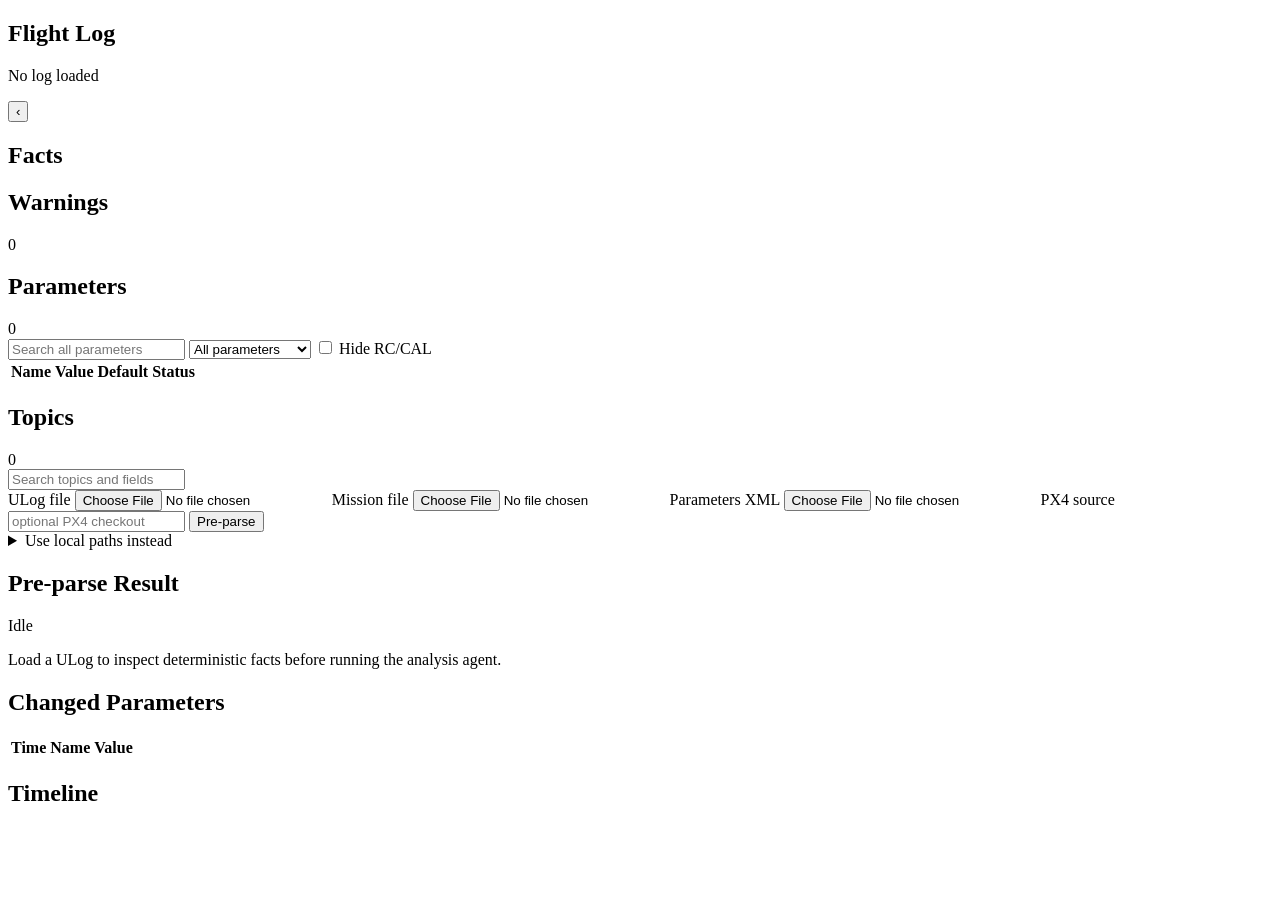
==== web/index.html @ 87f1a951 "Add pre-parse frontend Adds a lightweight upload-first web UI and local server for deterministic ULo" ====
<!doctype html>
<html lang="en">
  <head>
    <meta charset="utf-8">
    <meta name="viewport" content="width=device-width, initial-scale=1">
    <title>Flight Log Analysis</title>
    <link rel="stylesheet" href="/styles.css">
  </head>
  <body>
    <div class="app-shell">
      <aside class="sidebar" id="sidebar">
        <div class="sidebar-header">
          <div>
            <h1>Flight Log</h1>
            <p id="sidebarSummary">No log loaded</p>
          </div>
          <button class="icon-button" id="sidebarToggle" type="button" title="Collapse sidebar" aria-label="Collapse sidebar">
            <span aria-hidden="true">‹</span>
          </button>
        </div>

        <section class="fact-section">
          <h2>Facts</h2>
          <dl class="fact-grid" id="factGrid"></dl>
        </section>

        <section class="fact-section">
          <div class="section-title-row">
            <h2>Warnings</h2>
            <span class="count-pill" id="warningCount">0</span>
          </div>
          <div class="message-list" id="warningsList"></div>
        </section>

        <section class="fact-section">
          <div class="section-title-row">
            <h2>Parameters</h2>
            <span class="count-pill" id="parameterCount">0</span>
          </div>
          <div class="toolbar">
            <input id="parameterSearch" type="search" placeholder="Search all parameters">
            <select id="parameterStatus">
              <option value="all">All parameters</option>
              <option value="non_default">Non-default</option>
              <option value="default">Default</option>
              <option value="unknown">Unknown default</option>
            </select>
            <label class="check-row">
              <input id="hideRcCal" type="checkbox">
              Hide RC/CAL
            </label>
          </div>
          <div class="table-shell">
            <table class="dense-table">
              <thead>
                <tr>
                  <th>Name</th>
                  <th>Value</th>
                  <th>Default</th>
                  <th>Status</th>
                </tr>
              </thead>
              <tbody id="parameterRows"></tbody>
            </table>
          </div>
        </section>

        <section class="fact-section">
          <div class="section-title-row">
            <h2>Topics</h2>
            <span class="count-pill" id="topicCount">0</span>
          </div>
          <div class="toolbar">
            <input id="topicSearch" type="search" placeholder="Search topics and fields">
          </div>
          <div id="topicRows" class="topic-list"></div>
        </section>
      </aside>

      <main class="main-canvas">
        <form class="input-bar upload-form" id="preparseForm" enctype="multipart/form-data">
          <label>
            ULog file
            <input id="logFile" name="log_file" type="file" accept=".ulg">
          </label>
          <label>
            Mission file
            <input id="missionFile" name="mission_file" type="file" accept=".plan,.waypoints,.txt">
          </label>
          <label>
            Parameters XML
            <input id="parametersXmlFile" name="parameters_xml_file" type="file" accept=".xml">
          </label>
          <label>
            PX4 source
            <input id="sourcePath" name="source_path" type="text" placeholder="optional PX4 checkout">
          </label>
          <button type="submit">Pre-parse</button>
          <details class="advanced-inputs">
            <summary>Use local paths instead</summary>
            <div class="advanced-grid">
              <label>
                ULog path
                <input id="logPath" name="log_path" type="text" placeholder="/path/to/flight.ulg">
              </label>
              <label>
                Mission path
                <input id="missionPath" name="mission_path" type="text" placeholder="optional .plan or .waypoints">
              </label>
              <label>
                Parameters XML path
                <input id="parametersXmlPath" name="parameters_xml_path" type="text" placeholder="optional parameters.xml">
              </label>
            </div>
          </details>
        </form>
        <div class="upload-progress" id="uploadProgress" hidden>
          <div class="upload-progress-bar" id="uploadProgressBar"></div>
        </div>

        <section class="canvas-section">
          <div class="section-title-row">
            <h2>Pre-parse Result</h2>
            <span id="runStatus" class="status-text">Idle</span>
          </div>
          <div id="mainSummary" class="summary-panel">
            <p>Load a ULog to inspect deterministic facts before running the analysis agent.</p>
          </div>
        </section>

        <section class="canvas-section">
          <h2>Changed Parameters</h2>
          <div class="table-shell main-table">
            <table class="dense-table">
              <thead>
                <tr>
                  <th>Time</th>
                  <th>Name</th>
                  <th>Value</th>
                </tr>
              </thead>
              <tbody id="changedParameterRows"></tbody>
            </table>
          </div>
        </section>

        <section class="canvas-section">
          <h2>Timeline</h2>
          <div id="timelineRows" class="timeline-list"></div>
        </section>
      </main>
    </div>
    <script src="/app.js"></script>
  </body>
</html>
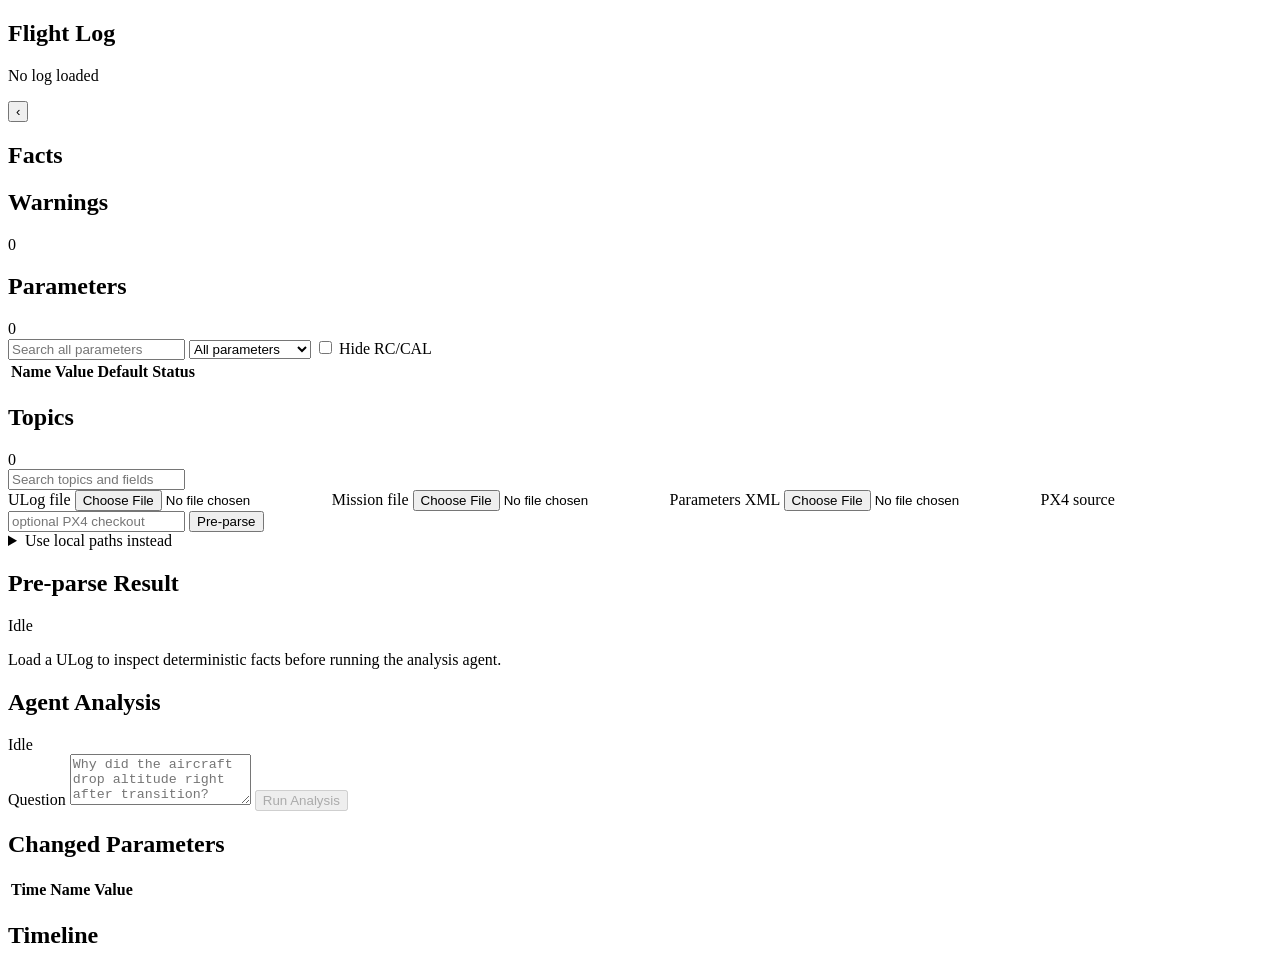
==== commit c90cd570: "Add hypothesis verification workflow" ====
--- a/web/index.html
+++ b/web/index.html
@@ -129,6 +129,22 @@
         </section>
 
         <section class="canvas-section">
+          <div class="section-title-row">
+            <h2>Agent Analysis</h2>
+            <span id="analysisStatus" class="status-text">Idle</span>
+          </div>
+          <div class="analysis-controls">
+            <label>
+              Question
+              <textarea id="analysisQuestion" rows="3" placeholder="Why did the aircraft drop altitude right after transition?"></textarea>
+            </label>
+            <button id="analysisButton" type="button" disabled>Run Analysis</button>
+          </div>
+          <div id="analysisProgress" class="progress-list"></div>
+          <div id="analysisReport" class="analysis-report"></div>
+        </section>
+
+        <section class="canvas-section">
           <h2>Changed Parameters</h2>
           <div class="table-shell main-table">
             <table class="dense-table">
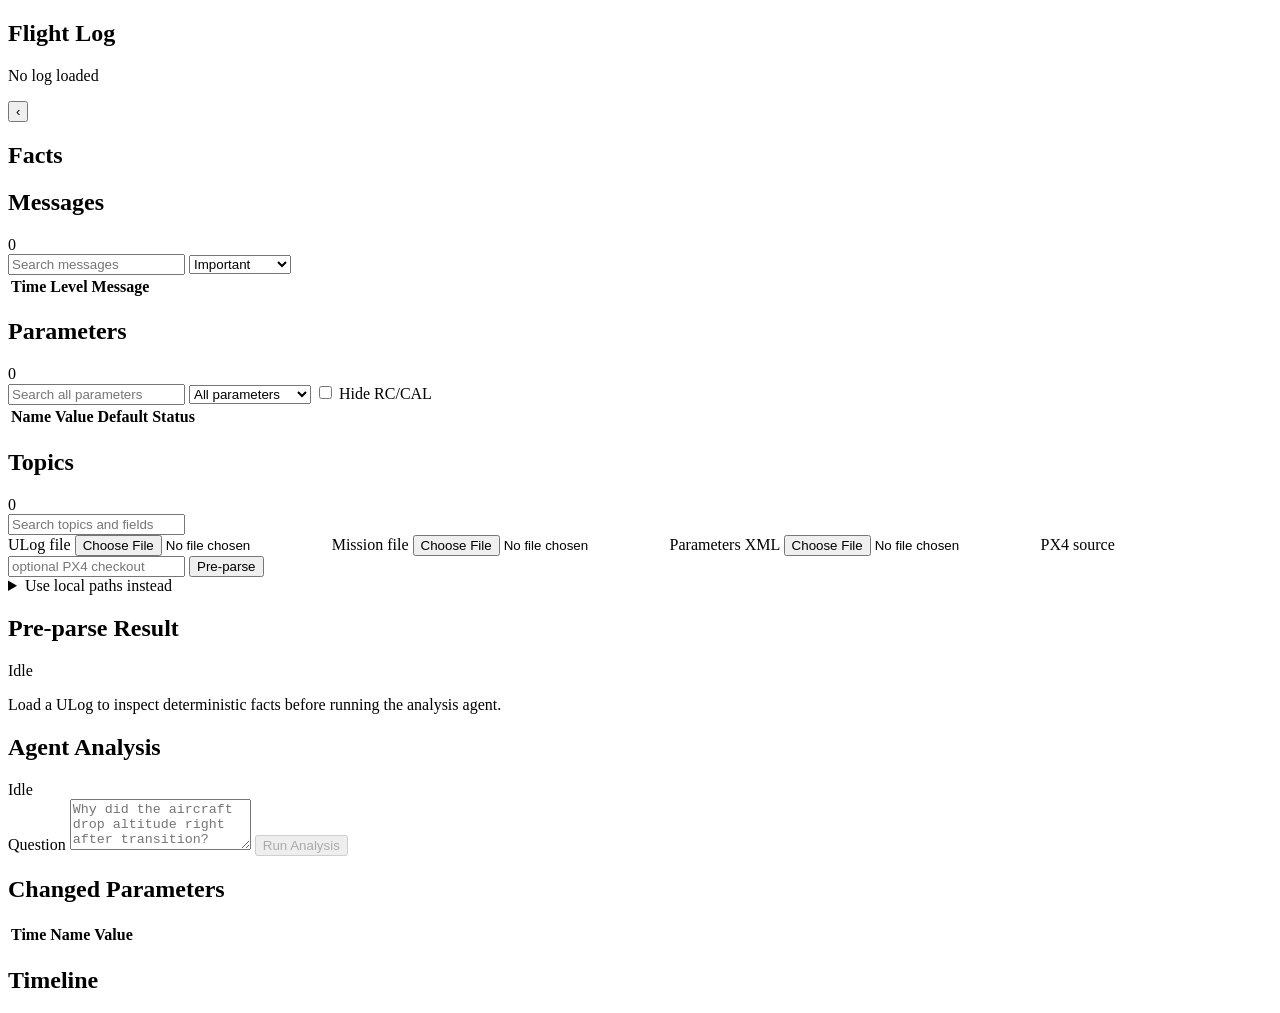
==== commit aff6eb48: "feat(web):add message filtering to inventory view Render logged inventory messages in a searchable t" ====
--- a/web/index.html
+++ b/web/index.html
@@ -26,10 +26,29 @@
 
         <section class="fact-section">
           <div class="section-title-row">
-            <h2>Warnings</h2>
+            <h2>Messages</h2>
             <span class="count-pill" id="warningCount">0</span>
           </div>
-          <div class="message-list" id="warningsList"></div>
+          <div class="toolbar compact-toolbar">
+            <input id="messageSearch" type="search" placeholder="Search messages">
+            <select id="messageFilter">
+              <option value="important">Important</option>
+              <option value="errors">Errors only</option>
+              <option value="all">All messages</option>
+            </select>
+          </div>
+          <div class="message-table-shell scroll-panel messages-panel">
+            <table class="dense-table message-table">
+              <thead>
+                <tr>
+                  <th>Time</th>
+                  <th>Level</th>
+                  <th>Message</th>
+                </tr>
+              </thead>
+              <tbody id="warningsList"></tbody>
+            </table>
+          </div>
         </section>
 
         <section class="fact-section">
@@ -50,7 +69,7 @@
               Hide RC/CAL
             </label>
           </div>
-          <div class="table-shell">
+          <div class="table-shell scroll-panel parameters-panel">
             <table class="dense-table">
               <thead>
                 <tr>
@@ -73,7 +92,7 @@
           <div class="toolbar">
             <input id="topicSearch" type="search" placeholder="Search topics and fields">
           </div>
-          <div id="topicRows" class="topic-list"></div>
+          <div id="topicRows" class="topic-list scroll-panel topics-panel"></div>
         </section>
       </aside>
 
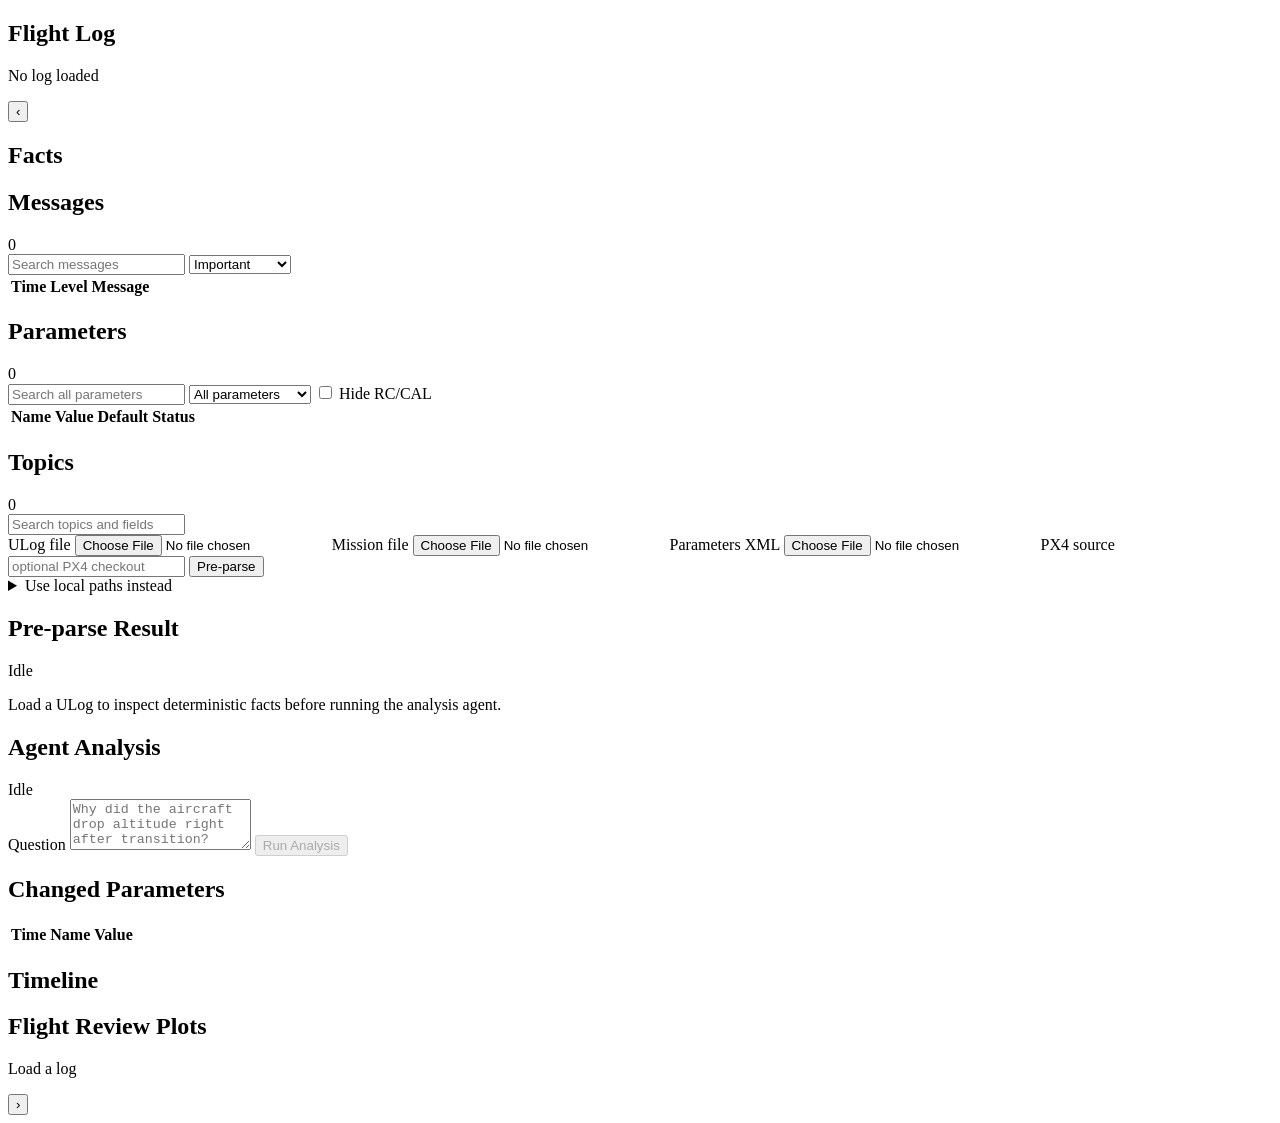
==== commit 6dc97912: "feat(ui): add Flight Review plot sidebar - Add a right collapsible sidebar with canvas-rendered Flig" ====
--- a/web/index.html
+++ b/web/index.html
@@ -7,7 +7,7 @@
     <link rel="stylesheet" href="/styles.css">
   </head>
   <body>
-    <div class="app-shell">
+    <div class="app-shell" id="appShell">
       <aside class="sidebar" id="sidebar">
         <div class="sidebar-header">
           <div>
@@ -70,7 +70,7 @@
             </label>
           </div>
           <div class="table-shell scroll-panel parameters-panel">
-            <table class="dense-table">
+            <table class="dense-table parameter-table">
               <thead>
                 <tr>
                   <th>Name</th>
@@ -184,6 +184,18 @@
           <div id="timelineRows" class="timeline-list"></div>
         </section>
       </main>
+      <aside class="plot-sidebar" id="plotSidebar">
+        <div class="plot-sidebar-header">
+          <div>
+            <h2>Flight Review Plots</h2>
+            <p id="plotSidebarStatus">Load a log</p>
+          </div>
+          <button class="icon-button" id="plotSidebarToggle" type="button" title="Collapse plots" aria-label="Collapse plots">
+            <span aria-hidden="true">›</span>
+          </button>
+        </div>
+        <div id="plotRows" class="plot-list"></div>
+      </aside>
     </div>
     <script src="/app.js"></script>
   </body>
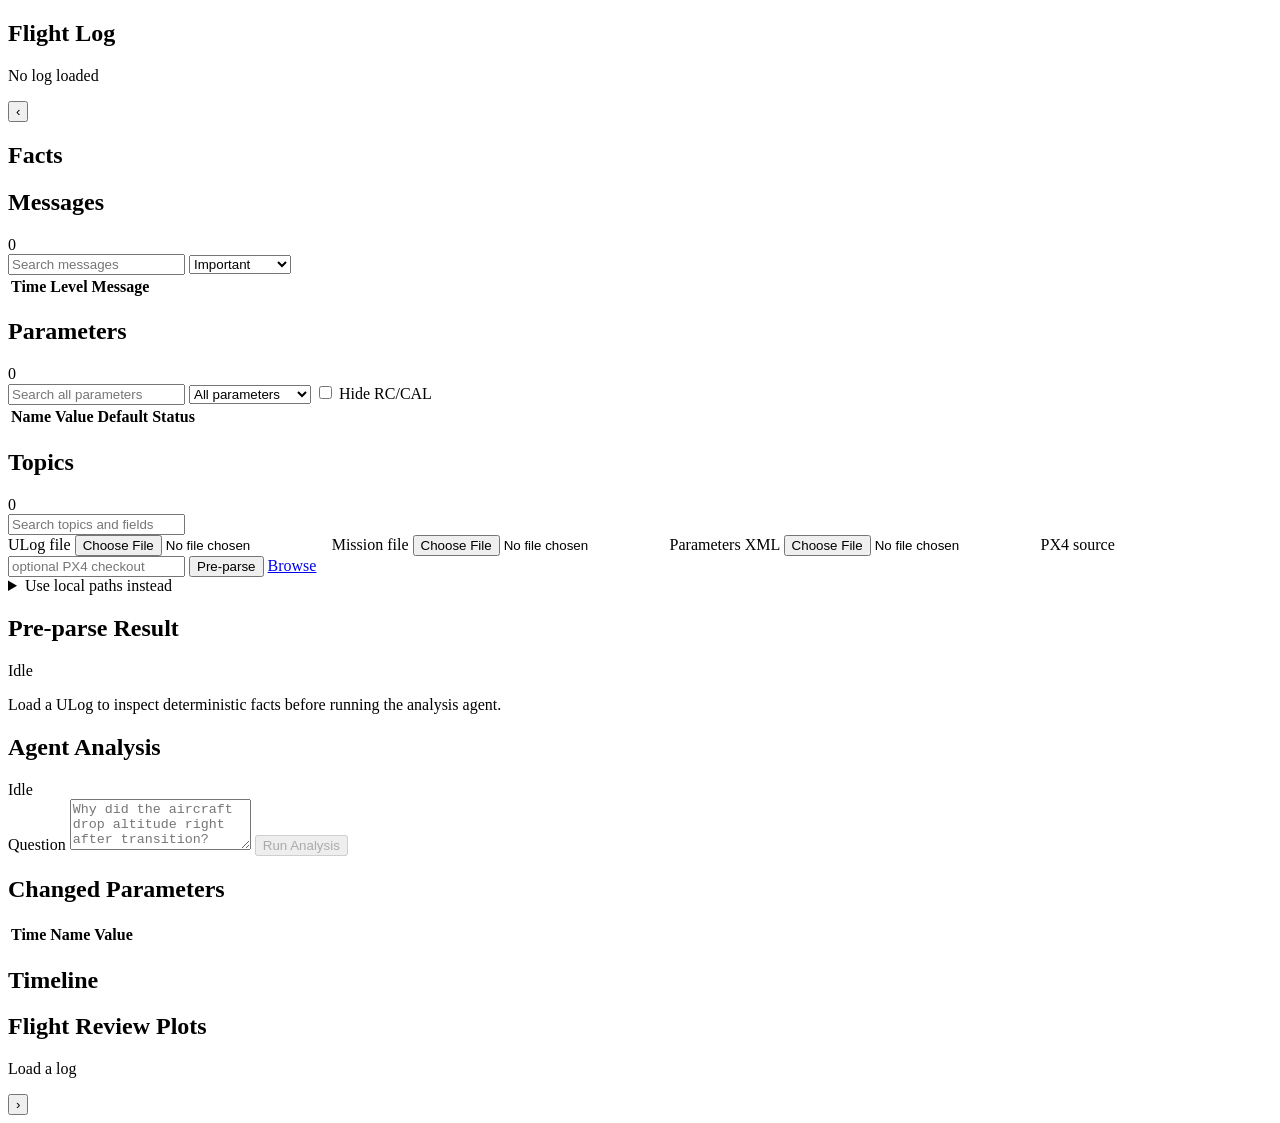
==== commit ea92b842: "feat(web): add flight log browser - Add a searchable and sortable browse index with independent uplo" ====
--- a/web/index.html
+++ b/web/index.html
@@ -98,6 +98,7 @@
 
       <main class="main-canvas">
         <form class="input-bar upload-form" id="preparseForm" enctype="multipart/form-data">
+          <input id="browseLogId" name="browse_log_id" type="hidden">
           <label>
             ULog file
             <input id="logFile" name="log_file" type="file" accept=".ulg">
@@ -113,9 +114,10 @@
           <label>
             PX4 source
             <input id="sourcePath" name="source_path" type="text" placeholder="optional PX4 checkout">
-          </label>
-          <button type="submit">Pre-parse</button>
-          <details class="advanced-inputs">
+            </label>
+            <button type="submit">Pre-parse</button>
+            <a class="button-link" href="/browse">Browse</a>
+            <details class="advanced-inputs">
             <summary>Use local paths instead</summary>
             <div class="advanced-grid">
               <label>
@@ -145,6 +147,21 @@
           <div id="mainSummary" class="summary-panel">
             <p>Load a ULog to inspect deterministic facts before running the analysis agent.</p>
           </div>
+          <div id="logTagPanel" class="log-tag-panel" hidden>
+            <div class="section-title-row">
+              <h3>Tags</h3>
+              <span id="logTagStatus" class="status-text"></span>
+            </div>
+            <div id="logTagList" class="row-tags"></div>
+            <div class="tag-editor">
+              <select id="logTagSelect">
+                <option value="">Add existing tag</option>
+              </select>
+              <button id="logTagAdd" type="button">Add</button>
+              <input id="logTagNewName" type="text" placeholder="New tag">
+              <button id="logTagCreate" type="button">Create</button>
+            </div>
+          </div>
         </section>
 
         <section class="canvas-section">
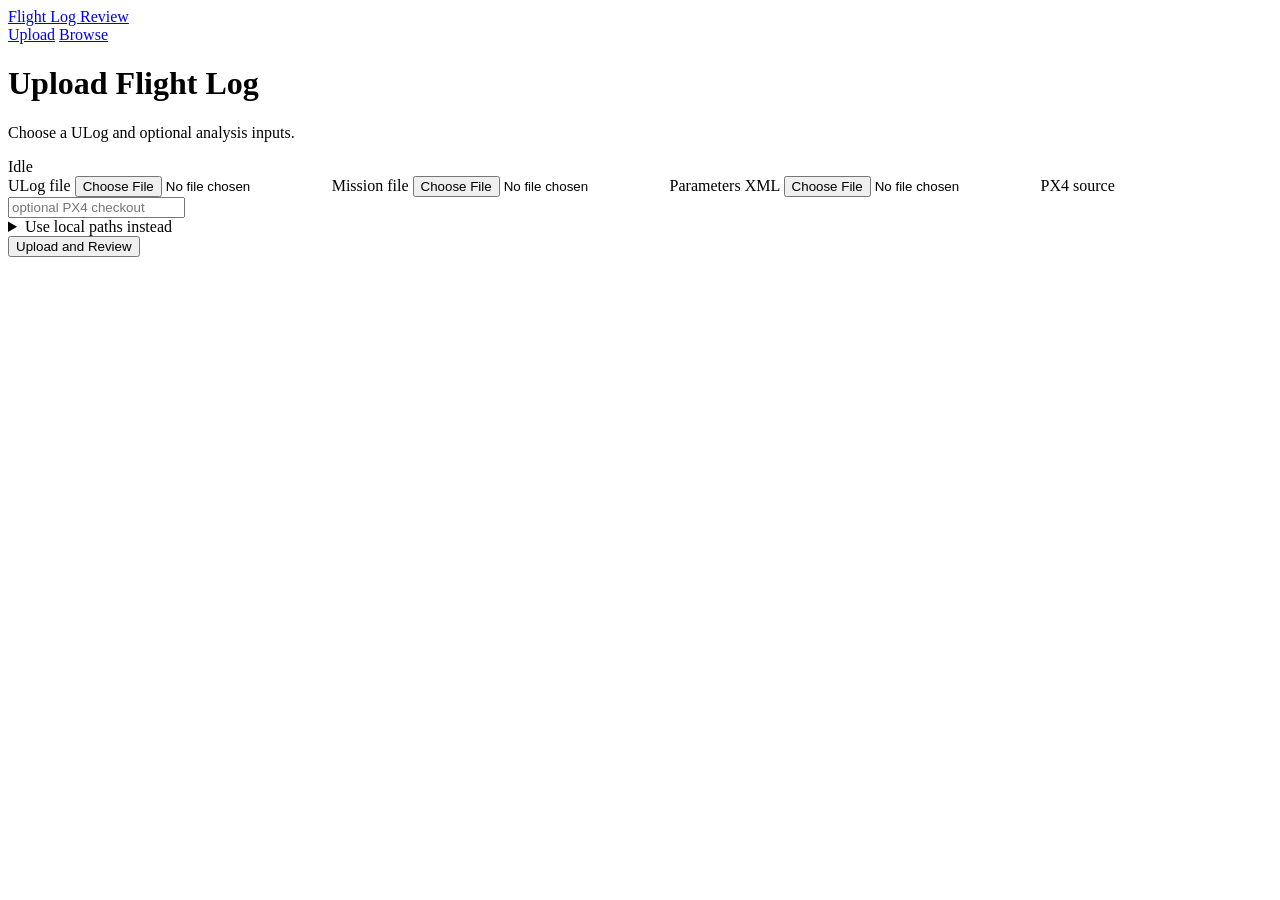
==== commit ecdef2d2: "feat(web): separate upload and review workflow - Add dedicated upload and indexed-log review routes " ====
--- a/web/index.html
+++ b/web/index.html
@@ -3,102 +3,29 @@
   <head>
     <meta charset="utf-8">
     <meta name="viewport" content="width=device-width, initial-scale=1">
-    <title>Flight Log Analysis</title>
+    <title>Upload Flight Log</title>
     <link rel="stylesheet" href="/styles.css">
   </head>
-  <body>
-    <div class="app-shell" id="appShell">
-      <aside class="sidebar" id="sidebar">
-        <div class="sidebar-header">
-          <div>
-            <h1>Flight Log</h1>
-            <p id="sidebarSummary">No log loaded</p>
-          </div>
-          <button class="icon-button" id="sidebarToggle" type="button" title="Collapse sidebar" aria-label="Collapse sidebar">
-            <span aria-hidden="true">‹</span>
-          </button>
+  <body class="upload-page">
+    <header class="app-nav">
+      <a class="app-nav-brand" href="/upload">Flight Log Review</a>
+      <nav class="app-nav-actions" aria-label="Upload navigation">
+        <a class="active" href="/upload" aria-current="page">Upload</a>
+        <a href="/browse">Browse</a>
+      </nav>
+    </header>
+
+    <main class="upload-workspace">
+      <div class="upload-heading">
+        <div>
+          <h1>Upload Flight Log</h1>
+          <p>Choose a ULog and optional analysis inputs.</p>
         </div>
+        <span id="uploadStatus" class="status-text">Idle</span>
+      </div>
 
-        <section class="fact-section">
-          <h2>Facts</h2>
-          <dl class="fact-grid" id="factGrid"></dl>
-        </section>
-
-        <section class="fact-section">
-          <div class="section-title-row">
-            <h2>Messages</h2>
-            <span class="count-pill" id="warningCount">0</span>
-          </div>
-          <div class="toolbar compact-toolbar">
-            <input id="messageSearch" type="search" placeholder="Search messages">
-            <select id="messageFilter">
-              <option value="important">Important</option>
-              <option value="errors">Errors only</option>
-              <option value="all">All messages</option>
-            </select>
-          </div>
-          <div class="message-table-shell scroll-panel messages-panel">
-            <table class="dense-table message-table">
-              <thead>
-                <tr>
-                  <th>Time</th>
-                  <th>Level</th>
-                  <th>Message</th>
-                </tr>
-              </thead>
-              <tbody id="warningsList"></tbody>
-            </table>
-          </div>
-        </section>
-
-        <section class="fact-section">
-          <div class="section-title-row">
-            <h2>Parameters</h2>
-            <span class="count-pill" id="parameterCount">0</span>
-          </div>
-          <div class="toolbar">
-            <input id="parameterSearch" type="search" placeholder="Search all parameters">
-            <select id="parameterStatus">
-              <option value="all">All parameters</option>
-              <option value="non_default">Non-default</option>
-              <option value="default">Default</option>
-              <option value="unknown">Unknown default</option>
-            </select>
-            <label class="check-row">
-              <input id="hideRcCal" type="checkbox">
-              Hide RC/CAL
-            </label>
-          </div>
-          <div class="table-shell scroll-panel parameters-panel">
-            <table class="dense-table parameter-table">
-              <thead>
-                <tr>
-                  <th>Name</th>
-                  <th>Value</th>
-                  <th>Default</th>
-                  <th>Status</th>
-                </tr>
-              </thead>
-              <tbody id="parameterRows"></tbody>
-            </table>
-          </div>
-        </section>
-
-        <section class="fact-section">
-          <div class="section-title-row">
-            <h2>Topics</h2>
-            <span class="count-pill" id="topicCount">0</span>
-          </div>
-          <div class="toolbar">
-            <input id="topicSearch" type="search" placeholder="Search topics and fields">
-          </div>
-          <div id="topicRows" class="topic-list scroll-panel topics-panel"></div>
-        </section>
-      </aside>
-
-      <main class="main-canvas">
-        <form class="input-bar upload-form" id="preparseForm" enctype="multipart/form-data">
-          <input id="browseLogId" name="browse_log_id" type="hidden">
+      <form class="upload-panel" id="uploadForm" enctype="multipart/form-data">
+        <div class="upload-grid">
           <label>
             ULog file
             <input id="logFile" name="log_file" type="file" accept=".ulg">
@@ -114,106 +41,37 @@
           <label>
             PX4 source
             <input id="sourcePath" name="source_path" type="text" placeholder="optional PX4 checkout">
-            </label>
-            <button type="submit">Pre-parse</button>
-            <a class="button-link" href="/browse">Browse</a>
-            <details class="advanced-inputs">
-            <summary>Use local paths instead</summary>
-            <div class="advanced-grid">
-              <label>
-                ULog path
-                <input id="logPath" name="log_path" type="text" placeholder="/path/to/flight.ulg">
-              </label>
-              <label>
-                Mission path
-                <input id="missionPath" name="mission_path" type="text" placeholder="optional .plan or .waypoints">
-              </label>
-              <label>
-                Parameters XML path
-                <input id="parametersXmlPath" name="parameters_xml_path" type="text" placeholder="optional parameters.xml">
-              </label>
-            </div>
-          </details>
-        </form>
-        <div class="upload-progress" id="uploadProgress" hidden>
-          <div class="upload-progress-bar" id="uploadProgressBar"></div>
+          </label>
         </div>
 
-        <section class="canvas-section">
-          <div class="section-title-row">
-            <h2>Pre-parse Result</h2>
-            <span id="runStatus" class="status-text">Idle</span>
+        <details class="advanced-inputs">
+          <summary>Use local paths instead</summary>
+          <div class="advanced-grid">
+            <label>
+              ULog path
+              <input id="logPath" name="log_path" type="text" placeholder="/path/to/flight.ulg">
+            </label>
+            <label>
+              Mission path
+              <input id="missionPath" name="mission_path" type="text" placeholder="optional .plan or .waypoints">
+            </label>
+            <label>
+              Parameters XML path
+              <input id="parametersXmlPath" name="parameters_xml_path" type="text" placeholder="optional parameters.xml">
+            </label>
           </div>
-          <div id="mainSummary" class="summary-panel">
-            <p>Load a ULog to inspect deterministic facts before running the analysis agent.</p>
-          </div>
-          <div id="logTagPanel" class="log-tag-panel" hidden>
-            <div class="section-title-row">
-              <h3>Tags</h3>
-              <span id="logTagStatus" class="status-text"></span>
-            </div>
-            <div id="logTagList" class="row-tags"></div>
-            <div class="tag-editor">
-              <select id="logTagSelect">
-                <option value="">Add existing tag</option>
-              </select>
-              <button id="logTagAdd" type="button">Add</button>
-              <input id="logTagNewName" type="text" placeholder="New tag">
-              <button id="logTagCreate" type="button">Create</button>
-            </div>
-          </div>
-        </section>
+        </details>
 
-        <section class="canvas-section">
-          <div class="section-title-row">
-            <h2>Agent Analysis</h2>
-            <span id="analysisStatus" class="status-text">Idle</span>
-          </div>
-          <div class="analysis-controls">
-            <label>
-              Question
-              <textarea id="analysisQuestion" rows="3" placeholder="Why did the aircraft drop altitude right after transition?"></textarea>
-            </label>
-            <button id="analysisButton" type="button" disabled>Run Analysis</button>
-          </div>
-          <div id="analysisProgress" class="progress-list"></div>
-          <div id="analysisReport" class="analysis-report"></div>
-        </section>
+        <div class="upload-actions">
+          <button id="uploadButton" type="submit">Upload and Review</button>
+        </div>
+      </form>
 
-        <section class="canvas-section">
-          <h2>Changed Parameters</h2>
-          <div class="table-shell main-table">
-            <table class="dense-table">
-              <thead>
-                <tr>
-                  <th>Time</th>
-                  <th>Name</th>
-                  <th>Value</th>
-                </tr>
-              </thead>
-              <tbody id="changedParameterRows"></tbody>
-            </table>
-          </div>
-        </section>
-
-        <section class="canvas-section">
-          <h2>Timeline</h2>
-          <div id="timelineRows" class="timeline-list"></div>
-        </section>
-      </main>
-      <aside class="plot-sidebar" id="plotSidebar">
-        <div class="plot-sidebar-header">
-          <div>
-            <h2>Flight Review Plots</h2>
-            <p id="plotSidebarStatus">Load a log</p>
-          </div>
-          <button class="icon-button" id="plotSidebarToggle" type="button" title="Collapse plots" aria-label="Collapse plots">
-            <span aria-hidden="true">›</span>
-          </button>
-        </div>
-        <div id="plotRows" class="plot-list"></div>
-      </aside>
-    </div>
-    <script src="/app.js"></script>
+      <div class="upload-progress" id="uploadProgress" hidden>
+        <div class="upload-progress-bar" id="uploadProgressBar"></div>
+      </div>
+      <p id="uploadError" class="upload-error" hidden></p>
+    </main>
+    <script src="/upload.js"></script>
   </body>
 </html>
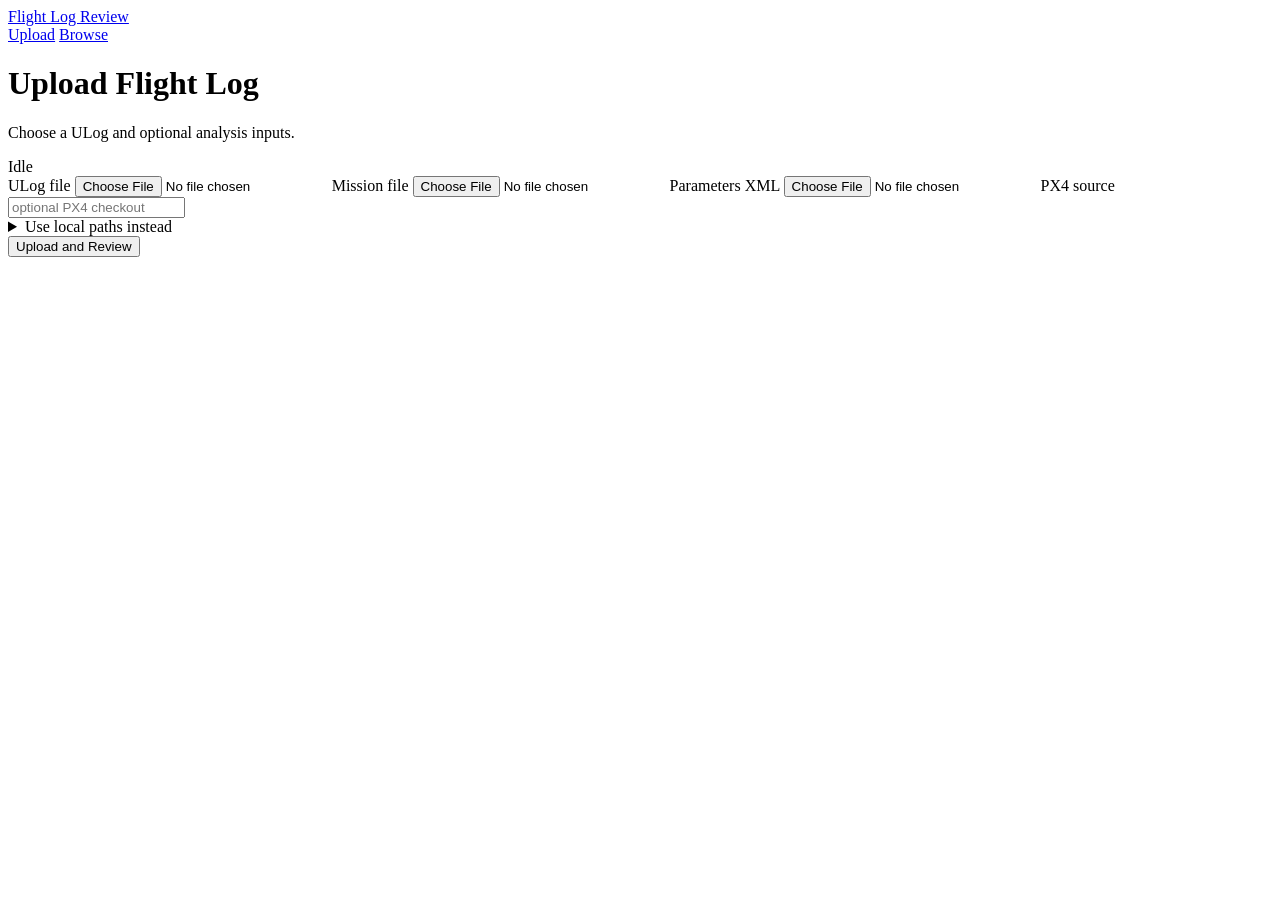
==== commit e9fda256: "feat(web): add searchable tags and load progress - Filter the persistent global tag catalog while as" ====
--- a/web/index.html
+++ b/web/index.html
@@ -67,7 +67,15 @@
         </div>
       </form>
 
-      <div class="upload-progress" id="uploadProgress" hidden>
+      <div
+        class="upload-progress"
+        id="uploadProgress"
+        role="progressbar"
+        aria-label="Uploading flight log"
+        aria-valuemin="0"
+        aria-valuemax="100"
+        hidden
+      >
         <div class="upload-progress-bar" id="uploadProgressBar"></div>
       </div>
       <p id="uploadError" class="upload-error" hidden></p>
